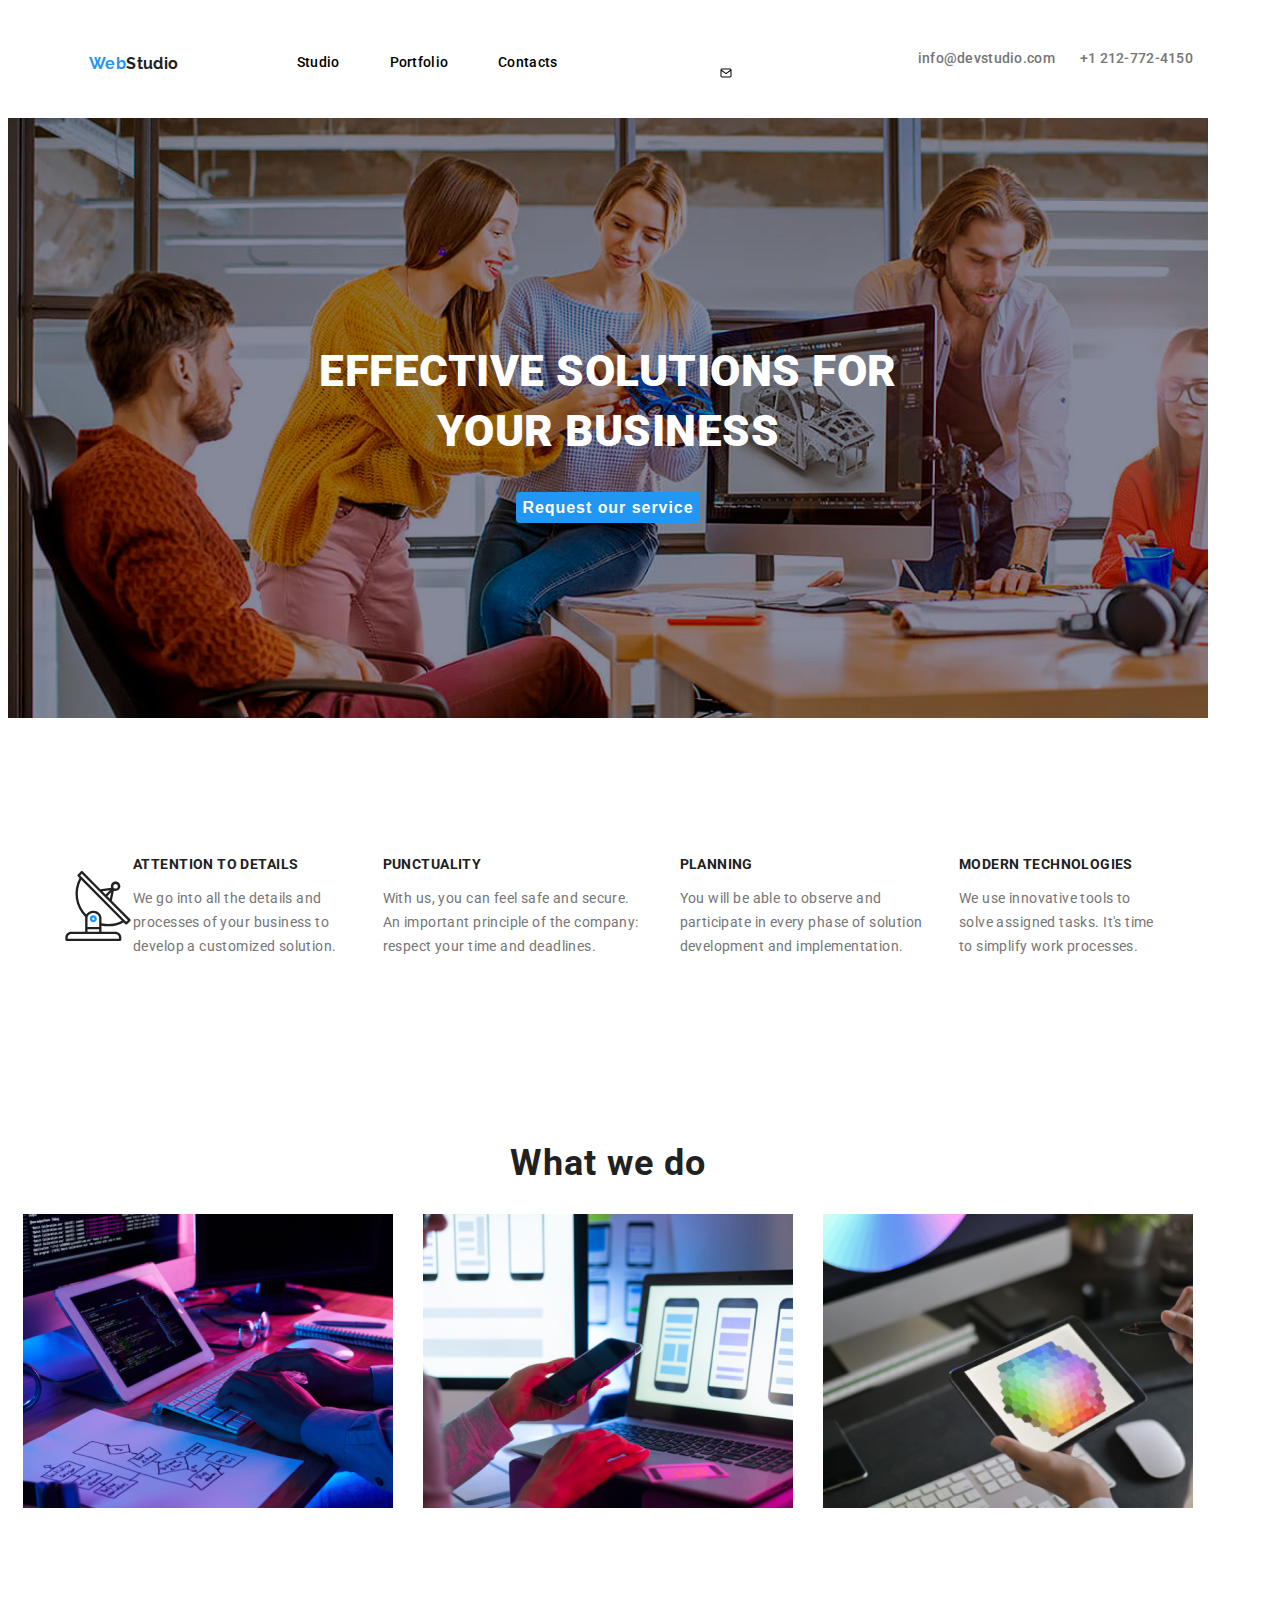
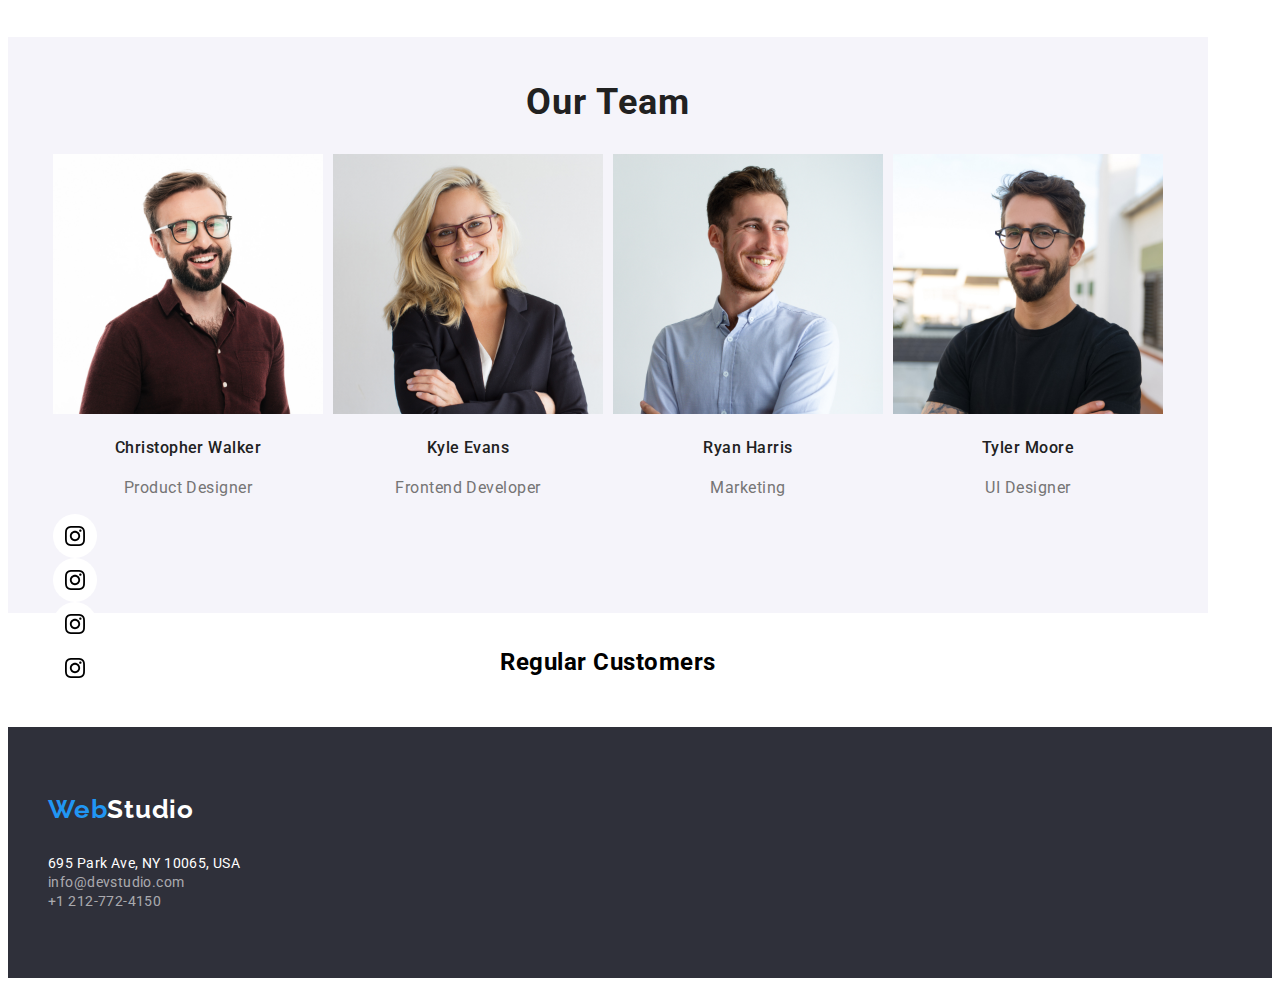
==== index.html @ 8750db91 "adding svg v1.0" ====
<!DOCTYPE html>
<html lang="en">
  <head>
    <meta charset="UTF-8" />
    <meta http-equiv="X-UA-Compatible" content="IE=edge" />
    <meta name="viewport" content="width=device-width, initial-scale=1.0" />
    <link rel="preconnect" href="https://fonts.googleapis.com" />
    <link rel="preconnect" href="https://fonts.gstatic.com" crossorigin />
    <link rel="stylesheet" href="css/styles.css" type="text/css" />
    <link href="https://fonts.googleapis.com/css2?family=Raleway:wght@700&family=Roboto:wght@400;500;700;900&display=swap"rel="stylesheet"/>
    <link rel="stylesheet" href="node_modules/modern-normalize/modern-normalize.css">
    <title>Document</title>
  </head>

  <body>
    <!--Header bar-->
    <section>
      <div class="container">
      <header class="page-header">
        <ul class="header-nav-buttons unstyled-list">
          <li>
            <a href="index.html" class="logo link"
              ><span class="logo-highlight">Web</span>Studio</a
            >
          </li>
          <li>
            <a
              class="main-navigation-link link"
              href="https://rknrolla.github.io/goit-markup-hw-01/"
              >Studio</a
            >
          </li>
          <li>
            <a
              class="main-navigation-link link"
              href="portfolio.html"
              >Portfolio</a
            >
          </li>
          <li>
            <a
              class="main-navigation-link link"
              href="https://rknrolla.github.io/goit-markup-hw-01/"
              >Contacts</a
            >
          </li>
        </ul>
        <ul class="contacts-header">
         <li>
        <a class="contact-navigation-link space-left link" href="mailto:info@devstudio.com"
          >info@devstudio.com</a
        ><svg class="mail-icon" width="16" height="12">
          <use href="./images/social icons/social-icons.svg#icon-mail"></use>
          </svg>
        </li> 
        <li><a class="contact-navigation-link link" href="tel:+1 212-772-4150"
          >+1 212-772-4150</a
        ></li>
      </ul>
      </header>
      </div>
    </section>
    <!--Request button service section-->
    <nav>
      <section>
      <div class="container hero">
        <h1 class="effective-solutions-title">
          EFFECTIVE SOLUTIONS FOR YOUR BUSINESS
        </h1>
            <button class="request-service-button link" type="button">
              Request our service
            </button>
      </div>
      </section>
    </nav>
    <!--Main content section-->
    <section class="about-us-section">
      <div class="container">
      <ul class="unstyled-list about-us">
        <div class="about-us-svg">
        <li>
          <svg class="antena" width="70" height="70">
            <use href="./images/ICOMOON/antena.svg"></use>
          </svg>
        </li>
      </div>
        <li>
          <h3 class="about-us-title">ATTENTION TO DETAILS</h3>
          <p class="about-us-content">
            We go into all the details and processes of your business to develop
            a customized solution.
          </p>
        </li>
        <li>
          <h3 class="about-us-title">PUNCTUALITY</h3>
          <p class="about-us-content">
            With us, you can feel safe and secure. An important principle of the
            company: respect your time and deadlines.
          </p>
        </li>
        <li>
          <h3 class="about-us-title">PLANNING</h3>
          <p class="about-us-content">
            You will be able to observe and participate in every phase of
            solution development and implementation.
          </p>
        </li>
        <li>
          <h3 class="about-us-title">MODERN TECHNOLOGIES</h3>
          <p class="about-us-content">
            We use innovative tools to solve assigned tasks. It's time to
            simplify work processes.
          </p>
        </li>
      </ul>
    </div>
    </section>
    <section class="what-we-do-section">
      <div class="container">
      <h2 class="mid-heading">What we do</h2>
      <ul class="unstyled-list what-we-do">
        <li>
          <img
            src="images/box 1.png"
            width="370"
            alt="s-a rezolvat,nu se poate"
          />
        </li>
        <li>
          <img
            src="images/box 2.png"
            width="370"
            alt="s-a rezolvat,nu se poate"
          />
        </li>
        <li>
          <img
            src="images/box 3.png"
            width="370"
            alt="s-a rezolvat,nu se poate"
          />
        </li>
      </ul>
    </div>
    </section>
    <section class="team-section">
      <div class="container">
      <h2 class="team-title">Our Team</h2>
      <ul class="unstyled-list team-members social-list-icons">
        <li class="team-card1">
          <img
            src="images/team2.jpg"
            width="270"
            alt="s-a rezolvat,nu se poate"
          />
          <h4 class="names-team">Christopher Walker</h4>
          <p class="position-team">Product Designer</p>
           <a href="#" class="social-link">
              <svg class="social-icon" width="20" height="20">
                <use href="images/social icons/social-icons.svg#icon-instagram"></use>
              </svg>
            </a>
            <a href="#" class="social-link">
              <svg class="social-icon" width="20" height="20">
                <use href="images/social icons/social-icons.svg#icon-instagram"></use>
              </svg>
            </a>
            <a href="#" class="social-link">
              <svg class="social-icon" width="20" height="20">
                <use href="images/social icons/social-icons.svg#icon-instagram"></use>
              </svg>
            </a>
            <a href="#" class="social-link">
              <svg class="social-icon" width="20" height="20">
                <use href="images/social icons/social-icons.svg#icon-instagram"></use>
              </svg>
            </a>
        <li class="team-card2">
          <img
            src="images/team3.jpg"
            width="270"
            alt="s-a rezolvat,nu se poate"
          />
          <h4 class="names-team">Kyle Evans</h4>
          <p class="position-team">Frontend Developer</p>
        </li>
        <li class="team-card3">
          <img
            src="images/team.jpg"
            width="270"
            alt="s-a rezolvat,nu se poate"
          />
          <h4 class="names-team">Ryan Harris</h4>
          <p class="position-team">Marketing</p>
        </li>
        <li class="team-card4">
          <img
            src="images/team1.jpg"
            width="270"
            alt="s-a rezolvat,nu se poate"
          />
          <h4 class="names-team">Tyler Moore</h4>
          <p class="position-team">UI Designer</p>
        </li>
      </ul>
    </div>
    </section>
  </div>
  <section class="regular-customers-message">
    <div class="container">
      <h2>Regular Customers</h2>
    </div>
  </section>
  </body>
  <!--Footer section-->
  <footer class="footer-bg">
      <ul class="unstyled-list footer-content">
        <li class="logo-speish">
          <a class="logo-highlight link logo-footer" href="index.html"
            >Web<span class="studio">Studio</span></a
          >
        </li>
        <li>
          <a class="adress-footer-map link" href="695 Park Ave, NY 10065, USA"
            >695 Park Ave, NY 10065, USA</a
          >
        </li>
        <li>
          <a class="adress-footer link" href="mailto:info@devstudio.com"
            >info@devstudio.com</a
          >
        </li>
        <li>
          <a class="adress-footer link" href="tel:+1 212-772-4150"
            >+1 212-772-4150</a
          >
        </li>
      </ul>
  </footer>
</html>
---- css/styles.css ----
@import url("https://fonts.googleapis.com/css2?family=Raleway:wght@700&family=Roboto:wght@400;500;700;900&display=swap");
body {
  font-family: "Roboto", sans-serif;
  letter-spacing: 0.03em;
}

*{
  box-sizing: border-box;
}


:root {
  --hover-color: #2196f3;
  --white-color: #ffffff;
  --dark-background-color: #2f303a;
}

.container {
  width: 1200px;
  padding: 15px;
}

/* Header styiling */
.logo {
  color: #212121;
  padding-top: 24px;
  padding-bottom: 25px;
  padding-right: 93px;
  font-weight: 700;
  font-family: "Raleway";
  padding-right: 93px;
}

.logo-highlight {
  color: #2196f3;
}

.unstyled-list {
  list-style: none;
}

.header-nav-buttons {
  width: 50%;
  flex-direction: row;
  justify-content: center;
  align-items: center;
  flex-wrap: wrap;
  display: flex;
}

.page-header {
  color: var(--white-color);
  width: 100%;
  height: 80px;
  display: flex;
  flex-direction: row;
  justify-content: center;
  align-items: center;
  flex-wrap: nowrap;
  align-content: space-between;

}

.mail-icon {
  display: flex;
  justify-content: flex-start;
}
.contacts-header {
  display: flex;
  justify-content: end;
  width: 50%;
  list-style: none;
}

.link {
  text-decoration: none;
}

.main-navigation-link {
  color: black;
  font-weight: 500;
  font-size: 14px;
  line-height: 1.14;
  letter-spacing: 0.02em;
  margin: 25px;
  display: flex;
  flex-direction: row;
}

.contact-navigation-link {
  color: #757575;
  font-weight: 500;
  font-size: 14px;
  line-height: 1.14;
  letter-spacing: 0.02em;

}

.space-left {
  padding-left: 200px;
  padding-right: 25px;
}

.main-navigation-link:hover,
.main-navigation-link:active,
.main-navigation-link:focus {
  color: var(--hover-color);
}
.contact-navigation-link:hover,
.contact-navigation-link:active,
.contact-navigation-link:focus {
  color: var(--hover-color);
}

/* NAV styling */

.hero {
  display: flex;
  flex-direction: column;
  justify-content: center;
  align-items: center;
  background-color: var(--dark-background-color);
  background-image: url("../images/imgbackground.svg");
  background-size: cover;
  height: 600px;
}

.effective-solutions-title {
  text-align: center;
  color: var(--white-color);
  font-weight: 900;
  font-size: 44px;
  line-height: 1.36;
  width: 696px;
  height: 120px;
}

.request-service-button {
  background-color: #2196f3;
  color: var(--white-color);
  cursor: pointer;
  font-weight: 700;
  font-size: 16px;
  line-height: 1.87;
  letter-spacing: 0.06em;
  border:none;
  border-radius: 4px;
}

.about-us-svg {
  display: flex;
  justify-content: center;
  align-items: center;
}

.about-us-section {
  padding-top: 94px;
  padding-bottom: 94px;
}

.about-us {
  display: flex;
	justify-content: center;
	align-items: center;
}
.about-us > li {
  margin-right: 30px;
}

.about-us-title {
  color: #212121;
  font-weight: 700;
  font-size: 14px;
  line-height: 1.14;
  letter-spacing: 0.03em;
  text-transform: uppercase;
}

.about-us-content {
  color: #757575;
  font-weight: 400;
  font-size: 14px;
  line-height: 1.71;
  letter-spacing: 0.03em;
}

.mid-heading {
  font-weight: 700;
  font-size: 36px;
  line-height: 1.16;
  letter-spacing: 0.03em;
  color: #212121;
  text-align: center;
}

.what-we-do-section {
  margin-bottom: 94px;
}

.what-we-do {
  display: flex;
  padding-inline-start: 0;
}

.what-we-do > li {
  margin-right: 30px;
}

.team-section {
  background-color: #f5f4fa;
  width: 1200px;
}

.team-card1 {
  width: 270px;
  height: 428px;
}

.team-title {
  font-weight: 700;
  font-size: 36px;
  line-height: 1.16;
  letter-spacing: 0.03em;
  color: #212121;
  text-align: center;
}

.team-members {
  display: flex;
  padding-inline-start: 0;
}

.team-members > li {
  gap: 30px;
}

.names-team {
  font-weight: 500;
  font-size: 16px;
  line-height: 1.18;
  letter-spacing: 0.03em;
  color: #212121;
  text-align: center;
}

.position-team {
  font-size: 16px;
  line-height: 1.18;
  letter-spacing: 0.03em;
  color: #757575;
  text-align: center;
}

.social-icon {
  width: 20px;
  height: 20px;
  display: flex;
  justify-content: center;
  flex-direction: row;
}

.social-list-icons {
  flex-direction: row;
  display:flex;
  justify-content: center;
  gap: 10px;
}

.social-link {
  background-color:#ffffff;
  border-radius: 50%;
  width: 44px;
  height: 44px;
  display: flex;
  flex-direction: row;
  justify-content: center;
  align-items: center;
  color:#AFB1B8;
}

.regular-customers-message {
  text-align: center;
}

.studio {
  color: #ffffff;
}

.footer-bg {
  background-color: var(--dark-background-color);
  height: 251px;
}

.footer-content {
  display: flex;
  flex-direction: column;
  justify-content: center;
  height: 100%;
}

.logo-speish {
  margin-bottom: 28px;
}

.logo-footer {
  font-family: "Raleway";
  font-style: normal;
  font-weight: 700;
  font-size: 26px;
  line-height: 1.19;
  letter-spacing: 0.03em;
}

.adress-footer-map {
  font-style: normal;
  font-weight: 400;
  font-size: 14px;
  line-height: 1.14;
  letter-spacing: 0.03em;
  color: #ffffff;
}

.adress-footer {
  font-style: normal;
  font-weight: 400;
  font-size: 14px;
  line-height: 1.14;
  letter-spacing: 0.03em;
  color: rgba(255, 255, 255, 0.6);
}

/* !!!! PORTFOLIO !!!! */

.button-list-portfolio {
  display: flex;
  justify-content: center;
  gap: 8px;
}

.product-list {
  display: flex;
  flex-direction: row;
  flex-wrap: wrap;
  justify-content: center;
  gap: 30px;
  padding-inline-start:0;
}

.button-portfolio {
  background-color: #F5F4FA;
  color: #212121;
  padding: 6px 22px;
  border: none;
  border-radius: 4px;
}

.button-portfolio:hover {
  color: #f5f4fa;
  background-color: #2196f3;
}
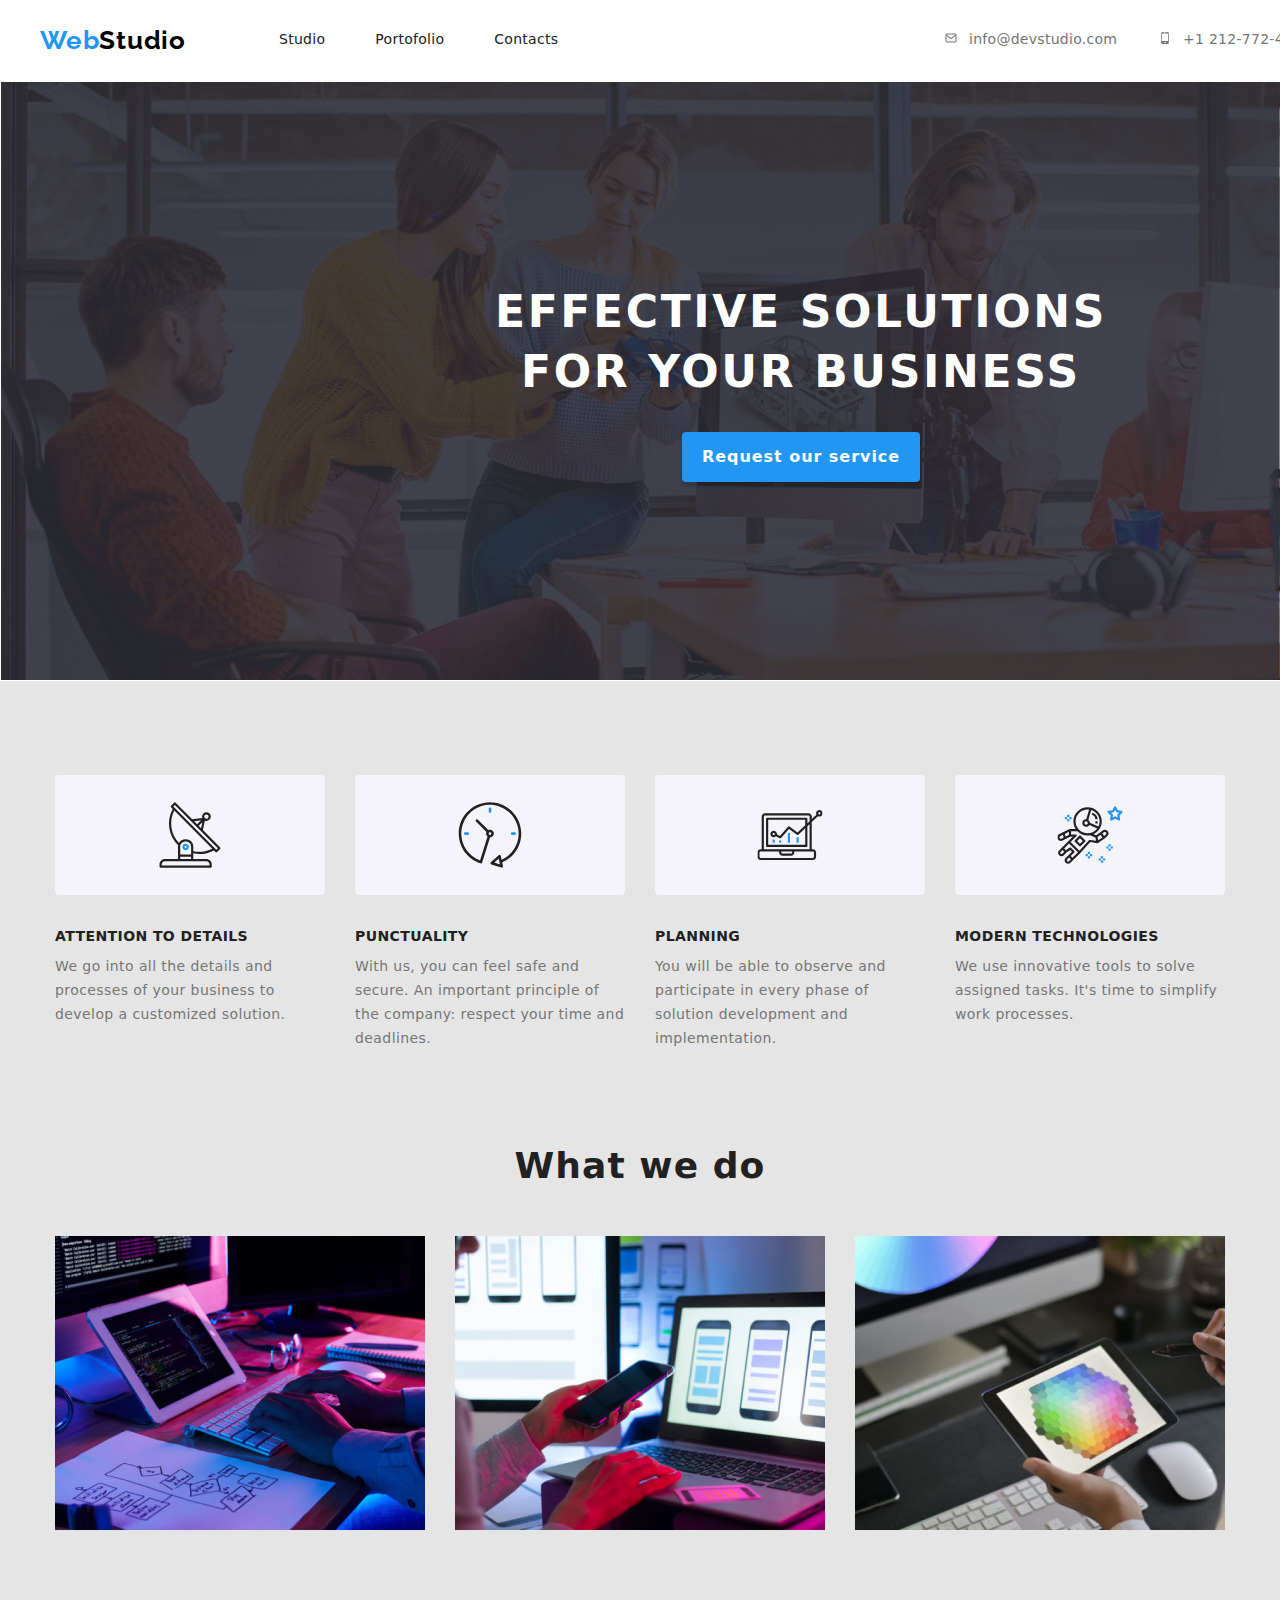
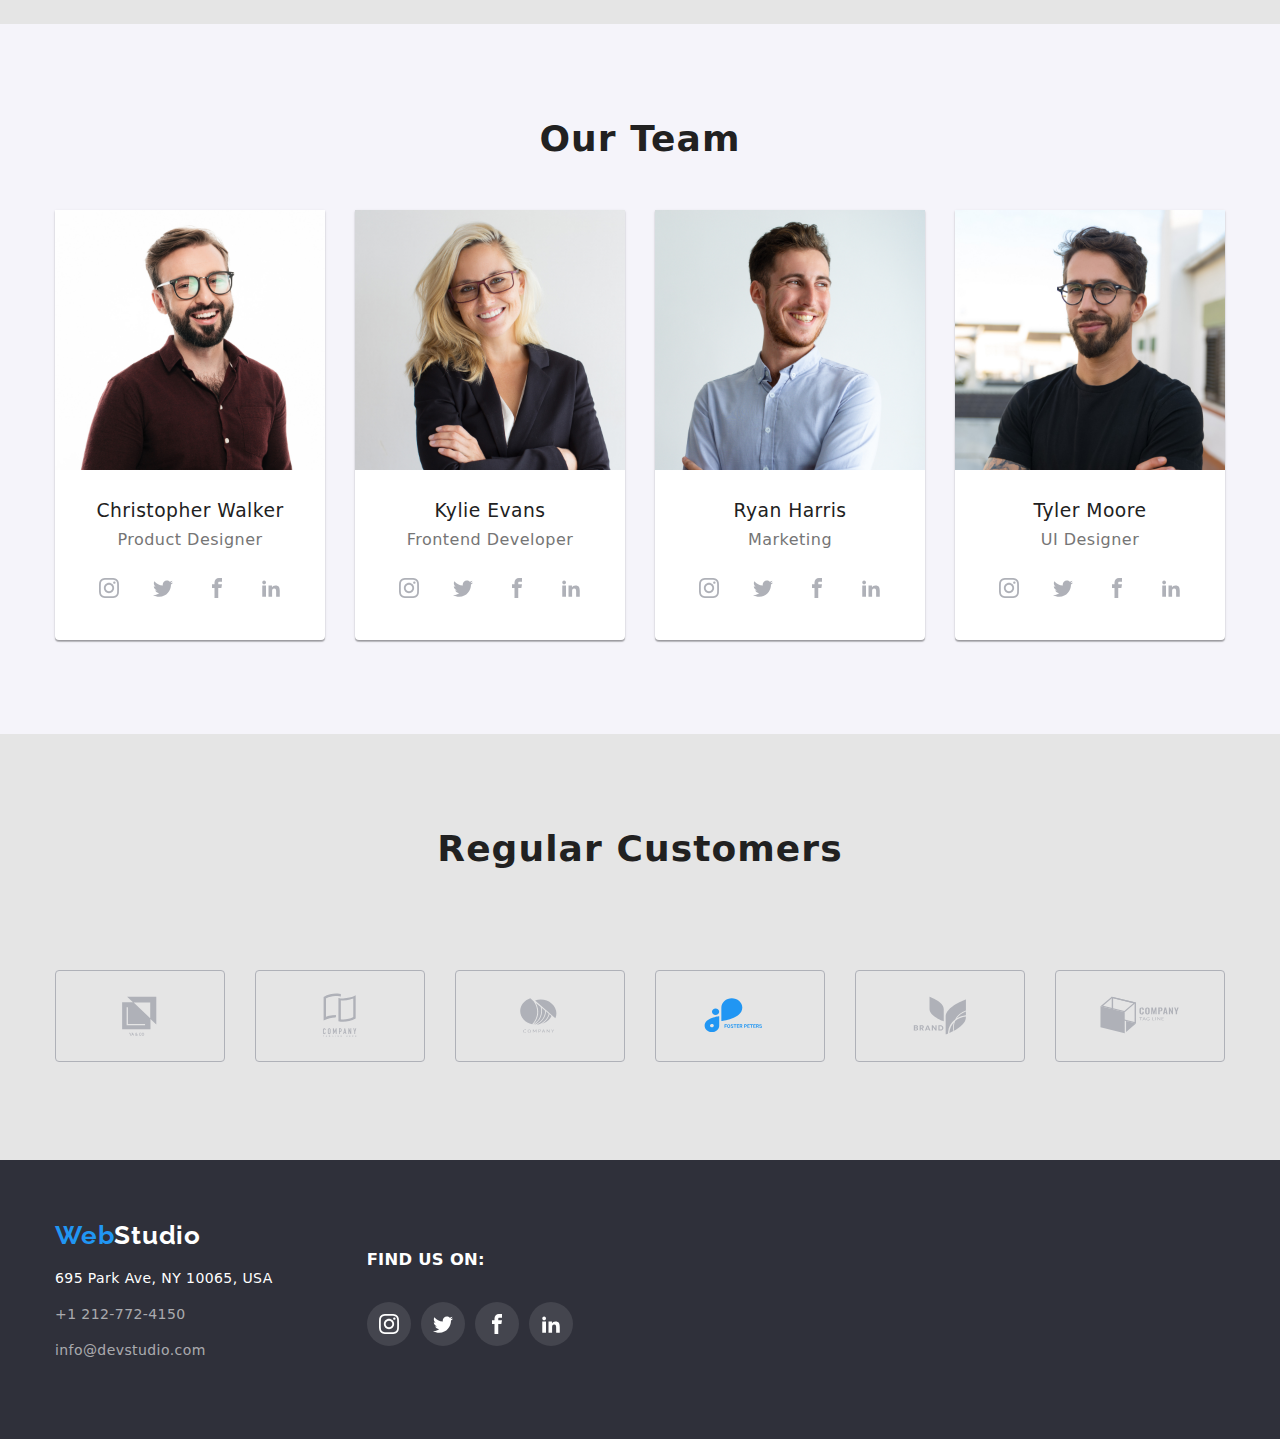
==== commit 329f32b8: "hw04 finish" ====
--- a/index.html
+++ b/index.html
@@ -4,237 +4,385 @@
     <meta charset="UTF-8" />
     <meta http-equiv="X-UA-Compatible" content="IE=edge" />
     <meta name="viewport" content="width=device-width, initial-scale=1.0" />
+    <title>WebStudio</title>
+    <link rel="stylesheet" href="css/styles.css" />
+    <link rel="stylesheet" href="https://cdnjs.cloudflare.com/ajax/libs/modern-normalize/1.0.0/modern-normalize.min.css"/>
     <link rel="preconnect" href="https://fonts.googleapis.com" />
     <link rel="preconnect" href="https://fonts.gstatic.com" crossorigin />
-    <link rel="stylesheet" href="css/styles.css" type="text/css" />
-    <link href="https://fonts.googleapis.com/css2?family=Raleway:wght@700&family=Roboto:wght@400;500;700;900&display=swap"rel="stylesheet"/>
-    <link rel="stylesheet" href="node_modules/modern-normalize/modern-normalize.css">
-    <title>Document</title>
+    <link href="https://fonts.googleapis.com/css2?family=Raleway:wght@700&family=Roboto:wght@400;500;700;900&display=swap" rel="stylesheet"/>
   </head>
-
   <body>
-    <!--Header bar-->
-    <section>
+    <!--HEADER Section-->
+    <header class="page-header">
       <div class="container">
-      <header class="page-header">
-        <ul class="header-nav-buttons unstyled-list">
-          <li>
-            <a href="index.html" class="logo link"
-              ><span class="logo-highlight">Web</span>Studio</a
-            >
+        <a class="logo link" href="index.html">
+          <h2>Web<span>Studio</span></h2>
+        </a>
+        <nav>
+          <ul class="main-nav-list unstyled-list">
+            <li class="main-nav-item">
+              <a class="main-nav-link link" href="index.html">Studio</a>
+            </li>
+            <li class="main-nav-item">
+              <a class="main-nav-link link" href="portofolio.html"
+                >Portofolio</a
+              >
+            </li>
+            <li class="main-nav-item">
+              <a class="main-nav-link link" href="contacts.html">Contacts</a>
+            </li>
+          </ul>
+        </nav>
+        <ul class="contact-list unstyled-list">
+          <li class="contact-list-item">
+            <a class="contact-nav-link link" href="mailto:info@devstudio.com">
+              <svg class="icon-mail">
+                <use href="./images/icons/icons.svg#icon_mail"></use>
+              </svg>
+              info@devstudio.com
+            </a>
           </li>
-          <li>
-            <a
-              class="main-navigation-link link"
-              href="https://rknrolla.github.io/goit-markup-hw-01/"
-              >Studio</a
-            >
-          </li>
-          <li>
-            <a
-              class="main-navigation-link link"
-              href="portfolio.html"
-              >Portfolio</a
-            >
-          </li>
-          <li>
-            <a
-              class="main-navigation-link link"
-              href="https://rknrolla.github.io/goit-markup-hw-01/"
-              >Contacts</a
-            >
+          <li class="contact-list-item">
+            <a class="contact-nav-link link" href="tel:+12127724150">
+              <svg class="icon-phone">
+                <use href="./images/icons/icons.svg#icon_mobile"></use>
+              </svg>
+              +1 212-772-4150
+            </a>
           </li>
         </ul>
-        <ul class="contacts-header">
-         <li>
-        <a class="contact-navigation-link space-left link" href="mailto:info@devstudio.com"
-          >info@devstudio.com</a
-        ><svg class="mail-icon" width="16" height="12">
-          <use href="./images/social icons/social-icons.svg#icon-mail"></use>
-          </svg>
-        </li> 
-        <li><a class="contact-navigation-link link" href="tel:+1 212-772-4150"
-          >+1 212-772-4150</a
-        ></li>
-      </ul>
-      </header>
       </div>
-    </section>
-    <!--Request button service section-->
-    <nav>
-      <section>
-      <div class="container hero">
-        <h1 class="effective-solutions-title">
-          EFFECTIVE SOLUTIONS FOR YOUR BUSINESS
-        </h1>
-            <button class="request-service-button link" type="button">
-              Request our service
-            </button>
+    </header>
+    <main>
+      <!--Main-section-->
+      <section class="main-section">
+        <div class="container hero-container">
+          <h1 class="main-title">EFFECTIVE SOLUTIONS FOR YOUR BUSINESS</h1>
+          <button class="main-button" type="button">Request our service</button>
+        </div>
+      </section>
+      <section class="main-section-description">
+        <div class="container">
+          <ul class="description-list unstyled-list">
+            <li class="description-list-item">
+              <svg class="description-img">
+                <use href="./images/icons/icons.svg#icon_antena"></use>
+              </svg>
+              <h4 class="main-section-description-subtitle">
+                ATTENTION TO DETAILS
+              </h4>
+              <p class="main-section-description-text">
+                We go into all the details and processes of your business to
+                develop a customized solution.
+              </p>
+            </li>
+            <li class="description-list-item">
+              <svg class="description-img">
+                <use href="./images/icons/icons.svg#icon_clock"></use>
+              </svg>
+              <h4 class="main-section-description-subtitle">PUNCTUALITY</h4>
+              <p class="main-section-description-text">
+                With us, you can feel safe and secure. An important principle of
+                the company: respect your time and deadlines.
+              </p>
+            </li>
+            <li class="description-list-item">
+              <svg class="description-img">
+                <use href="./images/icons/icons.svg#icon_diagram"></use>
+              </svg>
+              <h4 class="main-section-description-subtitle">PLANNING</h4>
+              <p class="main-section-description-text">
+                You will be able to observe and participate in every phase of
+                solution development and implementation.
+              </p>
+            </li>
+            <li class="description-list-item">
+              <svg class="description-img">
+                <use href="./images/icons/icons.svg#icon_astronaut"></use>
+              </svg>
+              <h4 class="main-section-description-subtitle">
+                MODERN TECHNOLOGIES
+              </h4>
+              <p class="main-section-description-text">
+                We use innovative tools to solve assigned tasks. It's time to
+                simplify work processes.
+              </p>
+            </li>
+          </ul>
+          <h2 class="main-section-description-title">What we do</h2>
+          <ul class="description-list unstyled-list">
+            <li class="description-list-img">
+              <img src="./images/box 1.png" alt="Modern Technologies" />
+            </li>
+            <li class="description-list-img">
+              <img src="./images/box 2.png" alt="Smartphone design" />
+            </li>
+            <li class="description-list-img">
+              <img src="./images/box 3.png" alt="Color Picker" />
+            </li>
+          </ul>
+        </div>
+      </section>
+      <!--TEAM Section-->
+      <section class="team-section">
+        <div class="container">
+          <h2 class="main-section-description-title team-title">Our Team</h2>
+          <ul class="team-list unstyled-list">
+            <li class="team-list-item">
+              <img src="./images/team/team2.jpg" alt="id photo Christopher Walker" width="270" height="260"/>
+              <div class="employee-description">
+                <h3 class="name-user">Christopher Walker</h3>
+                <p class="name-job">Product Designer</p>
+                <ul class="unstyled-list social-list">
+                  <li>
+                    <a href="#" target="_blank" class="social-link">
+                      <svg class="social-icon">
+                        <use href="./images/icons/icons.svg#icon_instagram"></use>
+                      </svg>
+                    </a>
+                  </li>
+                  <li>
+                    <a href="#" target="_blank" class="social-link">
+                      <svg class="social-icon">
+                        <use href="./images/icons/icons.svg#icon_twitter"></use>
+                      </svg>
+                    </a>
+                  </li>
+                  <li>
+                    <a href="#" target="_blank" class="social-link">
+                      <svg class="social-icon">
+                        <use href="./images/icons/icons.svg#icon_facebook"></use>
+                      </svg>
+                    </a>
+                  </li>
+                  <li>
+                    <a href="#" target="_blank" class="social-link">
+                      <svg class="social-icon">
+                        <use href="./images/icons/icons.svg#icon_linkedin2"></use>
+                      </svg>
+                    </a>
+                  </li>
+                </ul>
+              </div>
+            </li>
+            <li class="team-list-item">
+              <img src="./images/team/team3.jpg" alt="id photo Kylie Evans" width="270" height="260"/>
+              <div class="employee-description">
+                <h3 class="name-user">Kylie Evans</h3>
+                <p class="name-job">Frontend Developer</p>
+                <ul class="unstyled-list social-list">
+                  <li>
+                    <a href="#" target="_blank" class="social-link">
+                      <svg class="social-icon">
+                        <use href="./images/icons/icons.svg#icon_instagram"></use>
+                      </svg>
+                    </a>
+                  </li>
+                  <li>
+                    <a href="#" target="_blank" class="social-link">
+                      <svg class="social-icon">
+                        <use href="./images/icons/icons.svg#icon_twitter"></use>
+                      </svg>
+                    </a>
+                  </li>
+                  <li>
+                    <a href="#" target="_blank" class="social-link">
+                      <svg class="social-icon">
+                        <use href="./images/icons/icons.svg#icon_facebook"></use>
+                      </svg>
+                    </a>
+                  </li>
+                  <li>
+                    <a href="#" target="_blank" class="social-link">
+                      <svg class="social-icon">
+                        <use href="./images/icons/icons.svg#icon_linkedin2"></use>
+                      </svg>
+                    </a>
+                  </li>
+                </ul>
+              </div>
+            </li>
+            <li class="team-list-item">
+              <img src="./images/team/team.jpg" alt="id photo Ryan Harris" width="270" height="260"/>
+              <div class="employee-description">
+                <h3 class="name-user">Ryan Harris</h3>
+                <p class="name-job">Marketing</p>
+                <ul class="unstyled-list social-list">
+                  <li>
+                    <a href="#" target="_blank" class="social-link">
+                      <svg class="social-icon">
+                        <use href="./images/icons/icons.svg#icon_instagram"></use>
+                      </svg>
+                    </a>
+                  </li>
+                  <li>
+                    <a href="#" target="_blank" class="social-link">
+                      <svg class="social-icon">
+                        <use href="./images/icons/icons.svg#icon_twitter"></use>
+                      </svg>
+                    </a>
+                  </li>
+                  <li>
+                    <a href="#" target="_blank" class="social-link">
+                      <svg class="social-icon">
+                        <use href="./images/icons/icons.svg#icon_facebook"></use>
+                      </svg>
+                    </a>
+                  </li>
+                  <li>
+                    <a href="#" target="_blank" class="social-link">
+                      <svg class="social-icon">
+                        <use href="./images/icons/icons.svg#icon_linkedin2"></use>
+                      </svg>
+                    </a>
+                  </li>
+                </ul>
+              </div>
+            </li>
+            <li class="team-list-item">
+              <img src="./images/team/team1.jpg" alt="id photo Tyler Moore" width="270" height="260"/>
+              <div class="employee-description">
+                <h3 class="name-user">Tyler Moore</h3>
+                <p class="name-job">UI Designer</p>
+                <ul class="unstyled-list social-list">
+                  <li>
+                    <a href="#" target="_blank" class="social-link">
+                      <svg class="social-icon">
+                        <use href="./images/icons/icons.svg#icon_instagram"></use>
+                      </svg>
+                    </a>
+                  </li>
+                  <li>
+                    <a href="#" target="_blank" class="social-link">
+                      <svg class="social-icon">
+                        <use href="./images/icons/icons.svg#icon_twitter"></use>
+                      </svg>
+                    </a>
+                  </li>
+                  <li>
+                    <a href="#" target="_blank" class="social-link">
+                      <svg class="social-icon">
+                        <use href="./images/icons/icons.svg#icon_facebook"></use>
+                      </svg>
+                    </a>
+                  </li>
+                  <li>
+                    <a href="#" target="_blank" class="social-link">
+                      <svg class="social-icon">
+                        <use href="./images/icons/icons.svg#icon_linkedin2"></use>
+                      </svg>
+                    </a>
+                  </li>
+                </ul>
+              </div>
+            </li>
+          </ul>
+        </div>
+      </section>
+      <!--Customers section-->
+      <section class="customers-section">
+        <div class="container">
+          <h2 class="main-section-description-title customers-title">Regular Customers</h2>
+          <ul class="customers-list unstyled-list">
+            <li class="customers-list-item">
+              <svg class="customer-img">
+                <use href="./images/svg6/symbol-defs.svg#icon-logo1"></use>
+              </svg>
+            </li>
+            <li class="customers-list-item">
+              <svg class="customer-img">
+                <use href="./images/svg6/symbol-defs.svg#icon-logo2"></use>
+              </svg>
+            </li>
+            <li class="customers-list-item">
+              <svg class="customer-img">
+                <use href="./images/svg6/symbol-defs.svg#icon-logo3"></use>
+              </svg>
+            </li>
+            <li class="customers-list-item">
+              <svg class="customer-img">
+                <use href="./images/svg6/symbol-defs.svg#icon-logo4"></use>
+              </svg>
+            </li>
+            <li class="customers-list-item">
+              <svg class="customer-img">
+                <use href="./images/svg6/symbol-defs.svg#icon-logo5"></use>
+              </svg>
+            </li>
+            <li class="customers-list-item">
+              <svg class="customer-img">
+                <use href="./images/svg6/symbol-defs.svg#icon-logo6"></use>
+              </svg>
+            </li>
+          </ul>
+        </div>
+      </section>
+    </main>
+    <!--FOOTER Section-->
+    <footer class="footer-section dark-bg">
+      <div class="container">
+        <a class="logo link" href="index.html">
+          <h2>Web<span>Studio</span></h2>
+        </a>
+        <div class="footer_gen">
+          <address>
+            <ul class="adress-description unstyled-list">
+              <li class="adress-description-item">
+                <a
+                  class="contact-link link"
+                  href="https://goo.gl/maps/LJvVeoaxAgHyDT5w8"
+                  target="_blank"
+                  >695 Park Ave, NY 10065, USA</a
+                >
+              </li>
+              <li class="adress-description-item">
+                <a class="contact-link link" href="tel:+12127724150"
+                  >+1 212-772-4150</a
+                >
+              </li>
+              <li class="adress-description-item">
+                <a class="contact-link link" href="mailto:info@devstudio.com"
+                  >info@devstudio.com</a
+                >
+              </li>
+            </ul>
+          </address>
+          <div class="social_media">
+            <h3 id="title_media">Find us on:</h3>
+            <br />
+            <ul class="unstyled-list social-list light">
+              <li>
+                <a href="#" target="_blank" class="social-link">
+                  <svg class="social-icon">
+                    <use href="./images/icons/icons.svg#icon_instagram"></use>
+                  </svg>
+                </a>
+              </li>
+              <li>
+                <a href="#" target="_blank" class="social-link">
+                  <svg class="social-icon">
+                    <use href="./images/icons/icons.svg#icon_twitter"></use>
+                  </svg>
+                </a>
+              </li>
+              <li>
+                <a href="#" target="_blank" class="social-link">
+                  <svg class="social-icon">
+                    <use href="./images/icons/icons.svg#icon_facebook"></use>
+                  </svg>
+                </a>
+              </li>
+              <li>
+                <a href="#" target="_blank" class="social-link">
+                  <svg class="social-icon">
+                    <use href="./images/icons/icons.svg#icon_linkedin2"></use>
+                  </svg>
+                </a>
+              </li>
+            </ul>
+          </div>
+        </div>
       </div>
-      </section>
-    </nav>
-    <!--Main content section-->
-    <section class="about-us-section">
-      <div class="container">
-      <ul class="unstyled-list about-us">
-        <div class="about-us-svg">
-        <li>
-          <svg class="antena" width="70" height="70">
-            <use href="./images/ICOMOON/antena.svg"></use>
-          </svg>
-        </li>
-      </div>
-        <li>
-          <h3 class="about-us-title">ATTENTION TO DETAILS</h3>
-          <p class="about-us-content">
-            We go into all the details and processes of your business to develop
-            a customized solution.
-          </p>
-        </li>
-        <li>
-          <h3 class="about-us-title">PUNCTUALITY</h3>
-          <p class="about-us-content">
-            With us, you can feel safe and secure. An important principle of the
-            company: respect your time and deadlines.
-          </p>
-        </li>
-        <li>
-          <h3 class="about-us-title">PLANNING</h3>
-          <p class="about-us-content">
-            You will be able to observe and participate in every phase of
-            solution development and implementation.
-          </p>
-        </li>
-        <li>
-          <h3 class="about-us-title">MODERN TECHNOLOGIES</h3>
-          <p class="about-us-content">
-            We use innovative tools to solve assigned tasks. It's time to
-            simplify work processes.
-          </p>
-        </li>
-      </ul>
-    </div>
-    </section>
-    <section class="what-we-do-section">
-      <div class="container">
-      <h2 class="mid-heading">What we do</h2>
-      <ul class="unstyled-list what-we-do">
-        <li>
-          <img
-            src="images/box 1.png"
-            width="370"
-            alt="s-a rezolvat,nu se poate"
-          />
-        </li>
-        <li>
-          <img
-            src="images/box 2.png"
-            width="370"
-            alt="s-a rezolvat,nu se poate"
-          />
-        </li>
-        <li>
-          <img
-            src="images/box 3.png"
-            width="370"
-            alt="s-a rezolvat,nu se poate"
-          />
-        </li>
-      </ul>
-    </div>
-    </section>
-    <section class="team-section">
-      <div class="container">
-      <h2 class="team-title">Our Team</h2>
-      <ul class="unstyled-list team-members social-list-icons">
-        <li class="team-card1">
-          <img
-            src="images/team2.jpg"
-            width="270"
-            alt="s-a rezolvat,nu se poate"
-          />
-          <h4 class="names-team">Christopher Walker</h4>
-          <p class="position-team">Product Designer</p>
-           <a href="#" class="social-link">
-              <svg class="social-icon" width="20" height="20">
-                <use href="images/social icons/social-icons.svg#icon-instagram"></use>
-              </svg>
-            </a>
-            <a href="#" class="social-link">
-              <svg class="social-icon" width="20" height="20">
-                <use href="images/social icons/social-icons.svg#icon-instagram"></use>
-              </svg>
-            </a>
-            <a href="#" class="social-link">
-              <svg class="social-icon" width="20" height="20">
-                <use href="images/social icons/social-icons.svg#icon-instagram"></use>
-              </svg>
-            </a>
-            <a href="#" class="social-link">
-              <svg class="social-icon" width="20" height="20">
-                <use href="images/social icons/social-icons.svg#icon-instagram"></use>
-              </svg>
-            </a>
-        <li class="team-card2">
-          <img
-            src="images/team3.jpg"
-            width="270"
-            alt="s-a rezolvat,nu se poate"
-          />
-          <h4 class="names-team">Kyle Evans</h4>
-          <p class="position-team">Frontend Developer</p>
-        </li>
-        <li class="team-card3">
-          <img
-            src="images/team.jpg"
-            width="270"
-            alt="s-a rezolvat,nu se poate"
-          />
-          <h4 class="names-team">Ryan Harris</h4>
-          <p class="position-team">Marketing</p>
-        </li>
-        <li class="team-card4">
-          <img
-            src="images/team1.jpg"
-            width="270"
-            alt="s-a rezolvat,nu se poate"
-          />
-          <h4 class="names-team">Tyler Moore</h4>
-          <p class="position-team">UI Designer</p>
-        </li>
-      </ul>
-    </div>
-    </section>
-  </div>
-  <section class="regular-customers-message">
-    <div class="container">
-      <h2>Regular Customers</h2>
-    </div>
-  </section>
+    </footer>
   </body>
-  <!--Footer section-->
-  <footer class="footer-bg">
-      <ul class="unstyled-list footer-content">
-        <li class="logo-speish">
-          <a class="logo-highlight link logo-footer" href="index.html"
-            >Web<span class="studio">Studio</span></a
-          >
-        </li>
-        <li>
-          <a class="adress-footer-map link" href="695 Park Ave, NY 10065, USA"
-            >695 Park Ave, NY 10065, USA</a
-          >
-        </li>
-        <li>
-          <a class="adress-footer link" href="mailto:info@devstudio.com"
-            >info@devstudio.com</a
-          >
-        </li>
-        <li>
-          <a class="adress-footer link" href="tel:+1 212-772-4150"
-            >+1 212-772-4150</a
-          >
-        </li>
-      </ul>
-  </footer>
-</html>
+</html>--- a/css/styles.css
+++ b/css/styles.css
@@ -1,360 +1,416 @@
-@import url("https://fonts.googleapis.com/css2?family=Raleway:wght@700&family=Roboto:wght@400;500;700;900&display=swap");
+:root {
+  --color-gen: #212121;
+  --color-gen2: #e5e5e5;
+  --color-gen3: #f5f4fa;
+  --blue-gen: #2196f3;
+  --black-gen: #000000;
+  --second-color: #757575;
+  --white-bg: #ffffff;
+  --dark-bg: #2f303a;
+  --color-line: #ececec;
+  --color-svg: #afb1b8;
+  --color-border: #eeeeee;
+  --color-border2: #afb1b8;
+  --letterspacing2: 0.03em;
+  --letterspacingH: 0.06em;
+  --fontweight-bold: 700;
+  --padding-gen: 94px;
+}
+
+* {
+  margin-block-start: 0;
+  margin-block-end: 0;
+  margin-inline-start: 0;
+  margin-inline-end: 0;
+  padding-inline-start: 0;
+}
+
+.container {
+  max-width: 1200px;
+  padding-left: 15px;
+  padding-right: 15px;
+  width: 100%;
+  margin: 0 auto;
+}
 body {
   font-family: "Roboto", sans-serif;
-  letter-spacing: 0.03em;
-}
-
-*{
-  box-sizing: border-box;
-}
-
-
-:root {
-  --hover-color: #2196f3;
-  --white-color: #ffffff;
-  --dark-background-color: #2f303a;
-}
-
-.container {
-  width: 1200px;
-  padding: 15px;
-}
-
-/* Header styiling */
-.logo {
-  color: #212121;
-  padding-top: 24px;
-  padding-bottom: 25px;
-  padding-right: 93px;
-  font-weight: 700;
-  font-family: "Raleway";
-  padding-right: 93px;
-}
-
-.logo-highlight {
-  color: #2196f3;
-}
-
-.unstyled-list {
-  list-style: none;
-}
-
-.header-nav-buttons {
-  width: 50%;
-  flex-direction: row;
-  justify-content: center;
-  align-items: center;
-  flex-wrap: wrap;
-  display: flex;
-}
-
-.page-header {
-  color: var(--white-color);
-  width: 100%;
-  height: 80px;
-  display: flex;
-  flex-direction: row;
-  justify-content: center;
-  align-items: center;
-  flex-wrap: nowrap;
-  align-content: space-between;
-
-}
-
-.mail-icon {
-  display: flex;
-  justify-content: flex-start;
-}
-.contacts-header {
-  display: flex;
-  justify-content: end;
-  width: 50%;
-  list-style: none;
-}
-
-.link {
-  text-decoration: none;
-}
-
-.main-navigation-link {
-  color: black;
-  font-weight: 500;
+  font-weight: 400;
   font-size: 14px;
   line-height: 1.14;
   letter-spacing: 0.02em;
-  margin: 25px;
+  color: var(--color-gen);
+  background-color: var(--white-bg);
+}
+
+.unstyled-list {
+  list-style-type: none;
+}
+.link {
+  text-decoration: none;
+}
+.dark-bg {
+  background-color: var(--dark-bg);
+}
+img {
+  display: block;
+  max-width: 100%;
+  height: auto;
+}
+/*HEADER*/
+.page-header .container {
+  background-color: var(--white-bg);
   display: flex;
   flex-direction: row;
+  justify-content: space-around;
+  /*height: 80px;*/
+  padding: 25px 0;
+}
+.logo {
+  display: inline-block;
+}
+.logo h2 {
+  font-family: "Raleway", sans-serif;
+  font-weight: var(--fontweight-bold);
+  font-size: 26px;
+  line-height: 1.19;
+  letter-spacing: var(--letterspacing2);
+  color: var(--blue-gen);
+}
+.logo span {
+  color: var(--black-gen);
+}
+.main-nav-list {
+  display: flex;
+  gap: 50px;
+  padding: 7px 0;
+}
+.main-nav-item {
+  align-self: flex-start;
 }
 
-.contact-navigation-link {
-  color: #757575;
+.main-nav-link {
   font-weight: 500;
-  font-size: 14px;
+  letter-spacing: 0.02em;
+  color: var(--color-gen);
+}
+.main-nav-link:hover,
+.main-nav-link:active,
+.main-nav-link:focus {
+  color: var(--blue-gen);
+}
+
+.main-nav-item:first-child {
+  margin-left: 93px;
+}
+.main-nav-item:last-child {
+  margin-right: 385px;
+}
+.icon-mail,
+.icon-phone {
+  width: 16px;
+  height: 12px;
+  margin-right: 5px;
+  fill: var(--second-color);
+}
+.contact-nav-link {
+  color: var(--second-color);
+  cursor: pointer;
+  font-weight: 500;
   line-height: 1.14;
   letter-spacing: 0.02em;
-
-}
-
-.space-left {
-  padding-left: 200px;
-  padding-right: 25px;
-}
-
-.main-navigation-link:hover,
-.main-navigation-link:active,
-.main-navigation-link:focus {
-  color: var(--hover-color);
-}
-.contact-navigation-link:hover,
-.contact-navigation-link:active,
-.contact-navigation-link:focus {
-  color: var(--hover-color);
-}
-
-/* NAV styling */
-
-.hero {
+}
+.contact-nav-link:hover,
+.contact-nav-link:active,
+.contact-nav-link:focus {
+  color: var(--blue-gen);
+  stroke: var(--blue-gen);
+  fill: var(--blue-gen);
+}
+.contact-list {
+  display: flex;
+  flex-shrink: 0;
+  gap: 40px;
+  padding: 7px 0;
+}
+/*MAIN Section*/
+.main-section {
+  background-image: linear-gradient(to right, rgba(47, 48, 58, 0.8), rgba(47, 48, 58, 0.8)),url("../images/Imgbackground.jpg");
+  background-repeat: no-repeat;
+  background-size: cover;
+  border: 1px solid transparent;
+  max-height: 600px;
+}
+.hero-container {
   display: flex;
   flex-direction: column;
   justify-content: center;
-  align-items: center;
-  background-color: var(--dark-background-color);
-  background-image: url("../images/imgbackground.svg");
-  background-size: cover;
-  height: 600px;
-}
-
-.effective-solutions-title {
-  text-align: center;
-  color: var(--white-color);
+  margin: 200px 452px 200px 452px;
+  max-width: 696px;
+}
+.main-title {
   font-weight: 900;
   font-size: 44px;
   line-height: 1.36;
-  width: 696px;
-  height: 120px;
-}
-
-.request-service-button {
-  background-color: #2196f3;
-  color: var(--white-color);
-  cursor: pointer;
-  font-weight: 700;
+  text-align: center;
+  letter-spacing: var(--letterspacingH);
+  text-transform: uppercase;
+  color: var(--white-bg);
+  margin-bottom: 30px;
+}
+.main-button {
+  margin: 0 auto;
+  min-width: 200px;
+  padding: 10px 20px;
   font-size: 16px;
   line-height: 1.87;
-  letter-spacing: 0.06em;
-  border:none;
+  text-align: center;
+  border: none;
+  letter-spacing: var(--letterspacingH);
+  font-weight: var(--fontweight-bold);
+  box-shadow: 0px 4px 4px rgba(0, 0, 0, 0.15);
   border-radius: 4px;
-}
-
-.about-us-svg {
-  display: flex;
+  text-decoration: none;
+  color: var(--white-bg);
+  background-color: var(--blue-gen);
+}
+.main-button:hover,
+.main-button:active,
+.main-button:focus {
+  color: var(--white-bg);
+  background-color: var(--blue-gen);
+  transform: scale(1.03);
+}
+.main-section-description,
+.customers-section {
+  background-color: var(--color-gen2);
+}
+.description-list,
+.team-list,
+.customers-list {
+  display: flex;
+  flex-wrap: wrap;
+  gap: 30px;
+  /*justify-content: space-between;*/
+  padding-bottom: var(--padding-gen);
+}
+.description-list-item,
+.team-title,
+.customers-title {
+  padding-top: var(--padding-gen);
+}
+.description-list-item,
+.team-list-item,
+.customer-list-item {
+  flex-basis: 270px;
+  flex-grow: 0;
+  flex-shrink: 1;
+}
+.description-list-img {
+  flex-basis: 370px;
+  flex-grow: 0;
+  flex-shrink: 1;
+}
+.main-section-description-title {
+  font-weight: var(--fontweight-bold);
+  font-size: 36px;
+  line-height: 1.16;
+  text-align: center;
+  letter-spacing: var(--letterspacing2);
+  color: var(--color-gen);
+  padding-bottom: 50px;
+}
+.main-section-description-subtitle {
+  font-weight: var(--fontweight-bold);
+  letter-spacing: var(--letterspacing2);
+  text-transform: uppercase;
+  color: var(--color-gen);
+  margin-bottom: 10px;
+}
+.main-section-description-text {
+  line-height: 1.71;
+  letter-spacing: var(--letterspacing2);
+  color: var(--second-color);
+}
+.description-img {
+  width: 270px;
+  height: 120px;
+  background-color: var(--color-gen3);
+  border-radius: 4px;
+  margin-bottom: 30px;
+  padding: 25px 102.34px 25px 102.34px;
+}
+/*TEAM Section*/
+.team-section {
+  background-color: var(--color-gen3);
+  font-size: 16px;
+  text-align: center;
+  letter-spacing: var(--letterspacing2);
+}
+.team-list-item {
+  background-color: var(--white-bg);
+  box-shadow: 0px 1px 3px rgba(0, 0, 0, 0.12), 0px 1px 1px rgba(0, 0, 0, 0.14), 0px 2px 1px rgba(0, 0, 0, 0.2);
+  border-radius: 0px 0px 4px 4px;
+}
+.employee-description {
+  padding-top: 30px;
+  padding-bottom: 30px;
+}
+.name-user {
+  font-weight: 500;
+  color: var(--color-gen);
+  margin-bottom: 10px;
+}
+.name-job {
+  color: var(--second-color);
+  line-height: 1.18;
+  margin-top: 0;
+}
+.social-list {
+  display: flex;
+  justify-content: center;
+  gap: 10px;
+  padding-top: 16px;
+}
+.social-link {
   justify-content: center;
   align-items: center;
-}
-
-.about-us-section {
-  padding-top: 94px;
-  padding-bottom: 94px;
-}
-
-.about-us {
-  display: flex;
-	justify-content: center;
-	align-items: center;
-}
-.about-us > li {
-  margin-right: 30px;
-}
-
-.about-us-title {
-  color: #212121;
-  font-weight: 700;
-  font-size: 14px;
-  line-height: 1.14;
-  letter-spacing: 0.03em;
-  text-transform: uppercase;
-}
-
-.about-us-content {
-  color: #757575;
-  font-weight: 400;
-  font-size: 14px;
-  line-height: 1.71;
-  letter-spacing: 0.03em;
-}
-
-.mid-heading {
-  font-weight: 700;
-  font-size: 36px;
-  line-height: 1.16;
-  letter-spacing: 0.03em;
-  color: #212121;
-  text-align: center;
-}
-
-.what-we-do-section {
-  margin-bottom: 94px;
-}
-
-.what-we-do {
-  display: flex;
-  padding-inline-start: 0;
-}
-
-.what-we-do > li {
-  margin-right: 30px;
-}
-
-.team-section {
-  background-color: #f5f4fa;
-  width: 1200px;
-}
-
-.team-card1 {
-  width: 270px;
-  height: 428px;
-}
-
-.team-title {
-  font-weight: 700;
-  font-size: 36px;
-  line-height: 1.16;
-  letter-spacing: 0.03em;
-  color: #212121;
-  text-align: center;
-}
-
-.team-members {
-  display: flex;
-  padding-inline-start: 0;
-}
-
-.team-members > li {
-  gap: 30px;
-}
-
-.names-team {
-  font-weight: 500;
-  font-size: 16px;
-  line-height: 1.18;
-  letter-spacing: 0.03em;
-  color: #212121;
-  text-align: center;
-}
-
-.position-team {
-  font-size: 16px;
-  line-height: 1.18;
-  letter-spacing: 0.03em;
-  color: #757575;
-  text-align: center;
-}
-
+  border-radius: 50%;
+  width: 44px;
+  height: 44px;
+  display: flex;
+  fill: var(--color-svg);
+  background: rgba(255, 255, 255, 0.1);
+}
 .social-icon {
   width: 20px;
   height: 20px;
-  display: flex;
+}
+footer .social-icon {
+  width: 20px;
+  height: 20px;
+  fill: var(--white-bg);
+}
+.social-link:hover {
+  background-color: var(--blue-gen);
+  fill: var(--white-bg);
+}
+/*Customers Section*/
+.customer-img {
+  width: 170px;
+  height: 92px;
+  border: 1px solid var(--color-border2);
+  border-radius: 4px;
+  fill: var(--color-svg);
+  padding: 20px;
+}
+.customer-img:hover {
+  border: 1px solid var(--blue-gen);
+  fill: var(--blue-gen);
+}
+.customers-list {
+  padding-top: 50px;
+}
+/*Portofolio Section*/
+.line {
+  border-top: 1px solid var(--color-line);
+}
+.portofolio-list-tab {
+  display: flex;
+  flex-wrap: nowrap;
+  gap: 8px;
   justify-content: center;
-  flex-direction: row;
-}
-
-.social-list-icons {
-  flex-direction: row;
-  display:flex;
-  justify-content: center;
-  gap: 10px;
-}
-
-.social-link {
-  background-color:#ffffff;
-  border-radius: 50%;
-  width: 44px;
-  height: 44px;
-  display: flex;
-  flex-direction: row;
-  justify-content: center;
-  align-items: center;
-  color:#AFB1B8;
-}
-
-.regular-customers-message {
+  padding-top: var(--padding-gen);
+  padding-bottom: 56px;
+}
+.portofolio-tab {
+  padding: 6px 22px;
+  background-color: var(--color-gen3);
+  border-radius: 4px;
+  cursor: pointer;
+  font-weight: 500;
+  font-size: 16px;
+  line-height: 1.62;
   text-align: center;
-}
-
-.studio {
-  color: #ffffff;
-}
-
-.footer-bg {
-  background-color: var(--dark-background-color);
-  height: 251px;
-}
-
-.footer-content {
-  display: flex;
-  flex-direction: column;
-  justify-content: center;
-  height: 100%;
-}
-
-.logo-speish {
-  margin-bottom: 28px;
-}
-
-.logo-footer {
-  font-family: "Raleway";
+  letter-spacing: var(--letterspacing2);
+  border: none;
+}
+.portofolio-tab:hover,
+.portofolio-tab:active,
+.portofolio-tab:focus {
+  color: var(--white-bg);
+  background-color: var(--blue-gen);
+  box-shadow: 0px 3px 1px rgba(0, 0, 0, 0.1), 0px 1px 2px rgba(0, 0, 0, 0.08),
+    0px 2px 2px rgba(0, 0, 0, 0.12);
+}
+.portofolio-list {
+  display: flex;
+  flex-wrap: wrap;
+  gap: 30px;
+  padding-bottom: var(--padding-gen);
+}
+.portofolio-list-item {
+  background-color: var(--white-bg);
+  border: 1px solid var(--color-border);
+  flex-basis: 370px;
+  flex-grow: 0;
+  flex-shrink: 1;
+  width: 30%;
+  cursor: pointer;
+}
+.portofolio-list-item:hover {
+  border: 1px solid var(--color-border);
+  box-shadow: 0px 1px 1px rgba(0, 0, 0, 0.12), 0px 4px 4px rgba(0, 0, 0, 0.06), 1px 4px 6px rgba(0, 0, 0, 0.16);
+}
+.card-description {
+  padding: 20px 24px;
+}
+.portofolio-name {
+  font-weight: 700;
+  font-size: 18px;
+  line-height: 2;
+  letter-spacing: var(--letterspacingH);
+  color: var(--color-gen);
+  margin-bottom: 4px;
+}
+.portofolio-description {
+  font-size: 16px;
+  letter-spacing: var(--letterspacing2);
+  line-height: 1.87;
+  color: var(--second-color);
+}
+/*FOOTER Section*/
+.footer-section {
+  padding: 60px 0px;
+}
+.footer_gen {
+  display: flex;
+  flex-wrap: wrap;
+  gap: 94px;
+}
+.adress-description {
+  margin-top: 20px;
+}
+#title_media {
+  font-weight: 700;
+  text-transform: uppercase;
+  color: var(--white-bg);
+}
+.footer-section ul > li > a {
   font-style: normal;
-  font-weight: 700;
-  font-size: 26px;
-  line-height: 1.19;
-  letter-spacing: 0.03em;
-}
-
-.adress-footer-map {
-  font-style: normal;
-  font-weight: 400;
-  font-size: 14px;
-  line-height: 1.14;
-  letter-spacing: 0.03em;
-  color: #ffffff;
-}
-
-.adress-footer {
-  font-style: normal;
-  font-weight: 400;
-  font-size: 14px;
-  line-height: 1.14;
-  letter-spacing: 0.03em;
+  letter-spacing: var(--letterspacing2);
+}
+.footer-section li:first-child a {
+  color: var(--white-bg);
+}
+.contact-link {
   color: rgba(255, 255, 255, 0.6);
 }
-
-/* !!!! PORTFOLIO !!!! */
-
-.button-list-portfolio {
-  display: flex;
-  justify-content: center;
-  gap: 8px;
-}
-
-.product-list {
-  display: flex;
-  flex-direction: row;
-  flex-wrap: wrap;
-  justify-content: center;
-  gap: 30px;
-  padding-inline-start:0;
-}
-
-.button-portfolio {
-  background-color: #F5F4FA;
-  color: #212121;
-  padding: 6px 22px;
-  border: none;
-  border-radius: 4px;
-}
-
-.button-portfolio:hover {
-  color: #f5f4fa;
-  background-color: #2196f3;
-}
+.adress-description-item {
+  margin-bottom: 20px;
+}
+.footer-section .logo span {
+  color: var(--white-bg);
+}
+.is_hidden {
+  display: none;
+}